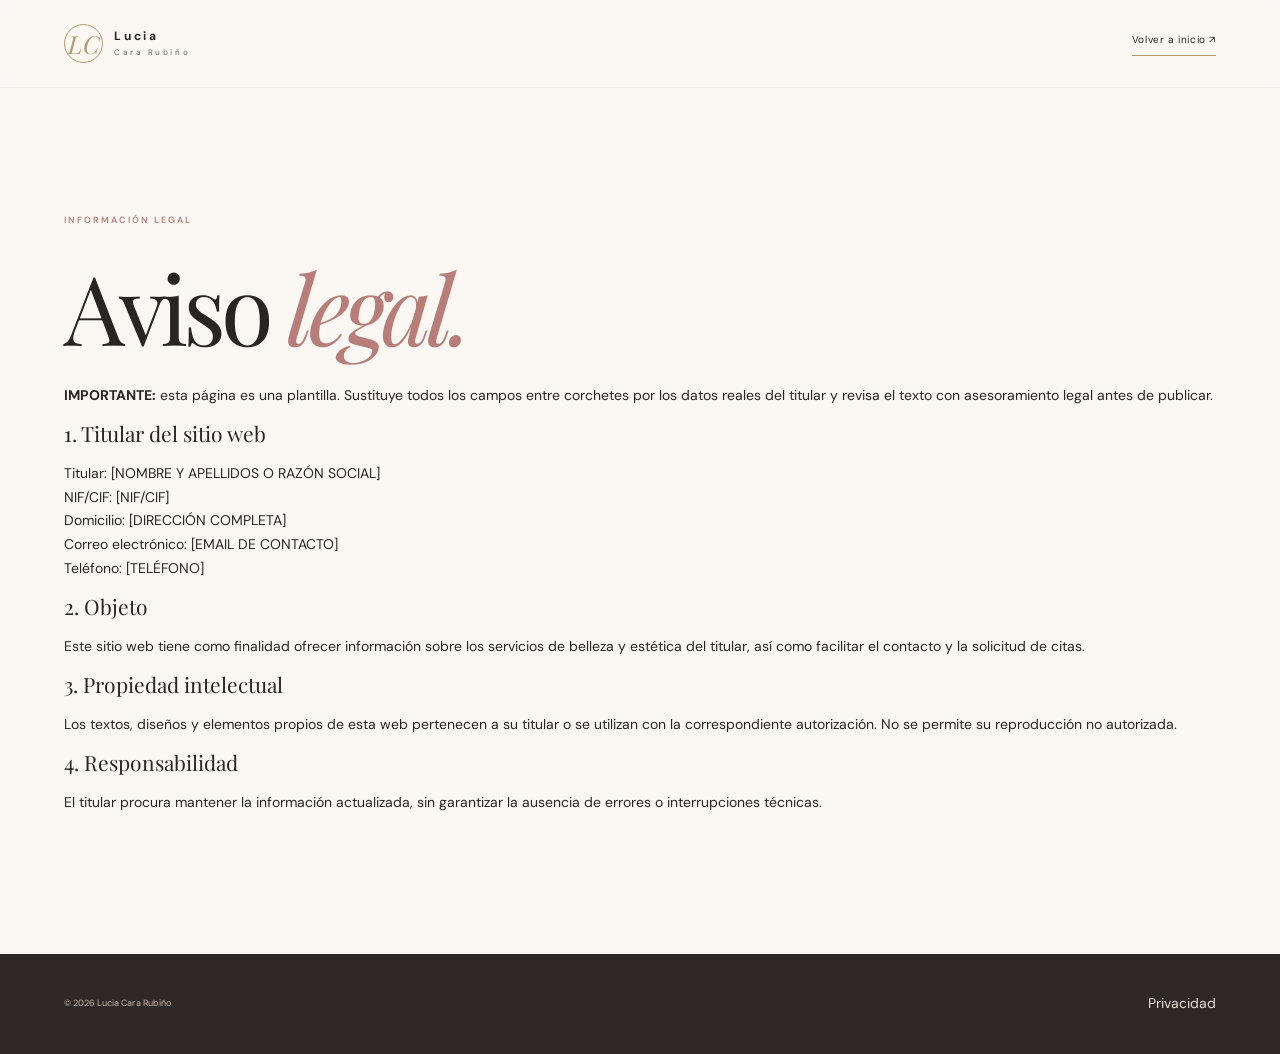
==== aviso-legal.html @ bf3c8321 "Add files via upload" ====
<!doctype html>
<html lang="es"><head><meta charset="utf-8"><meta name="viewport" content="width=device-width,initial-scale=1"><meta name="robots" content="noindex,follow"><title>Aviso legal | Lucia Cara Rubiño</title><link rel="stylesheet" href="css/styles.css"></head>
<body><header class="site-header"><a class="brand" href="index.html"><span class="brand-mark">LC</span><span class="brand-name">Lucia <small>Cara Rubiño</small></span></a><a class="text-link" href="index.html">Volver a inicio ↗</a></header>
<main class="section-shell section-space legal-page"><div class="section-kicker">INFORMACIÓN LEGAL</div><h1>Aviso <em>legal.</em></h1>
<p><strong>IMPORTANTE:</strong> esta página es una plantilla. Sustituye todos los campos entre corchetes por los datos reales del titular y revisa el texto con asesoramiento legal antes de publicar.</p>
<h2>1. Titular del sitio web</h2><p>Titular: [NOMBRE Y APELLIDOS O RAZÓN SOCIAL]<br>NIF/CIF: [NIF/CIF]<br>Domicilio: [DIRECCIÓN COMPLETA]<br>Correo electrónico: [EMAIL DE CONTACTO]<br>Teléfono: [TELÉFONO]</p>
<h2>2. Objeto</h2><p>Este sitio web tiene como finalidad ofrecer información sobre los servicios de belleza y estética del titular, así como facilitar el contacto y la solicitud de citas.</p>
<h2>3. Propiedad intelectual</h2><p>Los textos, diseños y elementos propios de esta web pertenecen a su titular o se utilizan con la correspondiente autorización. No se permite su reproducción no autorizada.</p>
<h2>4. Responsabilidad</h2><p>El titular procura mantener la información actualizada, sin garantizar la ausencia de errores o interrupciones técnicas.</p></main><footer class="site-footer"><p>© <span id="year"></span> Lucia Cara Rubiño</p><a href="privacidad.html">Privacidad</a></footer><script>document.querySelector("#year").textContent=new Date().getFullYear()</script></body></html>
---- css/styles.css ----
@import url('https://fonts.googleapis.com/css2?family=DM+Sans:wght@400;500;600;700&family=Playfair+Display:ital,wght@0,400;0,500;0,600;1,400;1,500&display=swap');

:root{--cream:#f5eee7;--paper:#fbf8f4;--ink:#292522;--muted:#81766e;--rose:#d7aaa3;--rose-deep:#b87d78;--gold:#b69a70;--line:rgba(54,43,37,.16);--serif:'Playfair Display',Georgia,serif;--sans:'DM Sans',Arial,sans-serif;--max:1240px}
*{box-sizing:border-box}
html{scroll-behavior:smooth;scroll-padding-top:90px}
body{margin:0;background:var(--paper);color:var(--ink);font-family:var(--sans);font-size:14px;line-height:1.7;overflow-x:hidden}
body.dialog-open{overflow:hidden}
a{color:inherit;text-decoration:none}
button{font:inherit}
img{display:block;max-width:100%}
.skip-link{position:absolute;left:12px;top:-60px;background:var(--ink);color:#fff;padding:10px 15px;z-index:1000}
.skip-link:focus{top:12px}
.site-header{height:88px;padding:0 max(5vw,24px);display:flex;align-items:center;justify-content:space-between;background:rgba(251,248,244,.88);backdrop-filter:blur(16px);position:sticky;top:0;z-index:50;border-bottom:1px solid rgba(54,43,37,.07)}
.brand{display:flex;align-items:center;gap:11px}
.brand-mark{width:39px;height:39px;border:1px solid var(--gold);border-radius:50%;display:grid;place-items:center;font:italic 25px var(--serif);color:var(--gold)}
.brand-name{font-size:12px;letter-spacing:.23em;font-weight:700;line-height:1.2}
.brand-name small{display:block;font-size:8px;letter-spacing:.32em;font-weight:500;margin-top:5px;color:var(--muted)}
.main-nav{display:flex;align-items:center;gap:35px;font-size:11px;letter-spacing:.08em}
.main-nav>a:not(.nav-cta){transition:color .2s}
.main-nav>a:hover,.text-link:hover{color:var(--rose-deep)}
.nav-cta{border:1px solid var(--ink);padding:12px 18px;transition:.25s}
.nav-cta:hover{background:var(--ink);color:white}
.nav-cta span,.button span{margin-left:14px}
.menu-toggle{display:none}
.section-shell{width:min(var(--max),90%);margin-inline:auto}
.hero{min-height:690px;display:grid;grid-template-columns:1fr 1fr;align-items:center;position:relative;padding-top:55px;padding-bottom:100px}
.hero-copy{padding:25px 0 25px 7% ;position:relative;z-index:2}
.eyebrow,.section-kicker{font-size:9px;letter-spacing:.22em;font-weight:600;color:var(--rose-deep)}
.eyebrow{display:flex;align-items:center;gap:12px}
.eyebrow-line{width:32px;height:1px;background:var(--rose-deep)}
h1,h2,h3,p{margin-top:0}
h1,h2,h3{font-family:var(--serif);font-weight:400;line-height:1.08}
h1{font-size:clamp(62px,7.5vw,106px);letter-spacing:-.055em;margin:27px 0 25px}
h1 em,h2 em,blockquote em{font-weight:400;color:var(--rose-deep)}
.hero-lead{max-width:390px;color:var(--muted);font-size:13px;line-height:2}
.hero-actions{display:flex;align-items:center;gap:28px;margin-top:34px}
.button{display:inline-flex;align-items:center;justify-content:center;padding:15px 20px;font-size:10px;letter-spacing:.06em;transition:transform .25s,background .25s}
.button:hover{transform:translateY(-3px)}
.button-dark{background:var(--ink);color:#fff}
.button-dark:hover{background:#51433c}
.text-link{font-size:10px;letter-spacing:.06em;border-bottom:1px solid var(--gold);padding-bottom:7px;transition:color .2s}
.text-link span{margin-left:9px}
.hero-note{display:flex;align-items:center;gap:13px;margin-top:66px;color:var(--muted);font-size:10px;line-height:1.7}
.hero-note b{color:var(--ink);font-weight:500}
.note-star{font-size:25px;color:var(--gold)}
.hero-art{height:550px;position:relative;display:grid;place-items:center;perspective:1000px;transform-style:preserve-3d}
.hero-image-wrap{width:min(70%,390px);height:470px;overflow:hidden;border-radius:48% 48% 4px 4px;position:relative;z-index:2;box-shadow:22px 25px 60px rgba(83,61,49,.13);transform:rotateY(-8deg) rotateX(2deg);transition:transform .6s}
.hero-art:hover .hero-image-wrap{transform:rotateY(0) rotateX(0) translateY(-5px)}
.hero-image{width:100%;height:100%;object-fit:cover;filter:saturate(.72)}
.hero-orbit{position:absolute;border:1px solid rgba(182,154,112,.6);border-radius:50%;transform:rotate(-27deg)}
.orbit-one{width:500px;height:210px;z-index:1}
.orbit-two{width:420px;height:570px;border-color:rgba(215,170,163,.5);transform:rotate(25deg)}
.floating-card{position:absolute;z-index:3;background:rgba(251,248,244,.87);backdrop-filter:blur(12px);box-shadow:0 12px 35px #604a3b18;display:flex;align-items:center;gap:10px;font-size:8px;letter-spacing:.12em;line-height:1.6;padding:14px 17px;animation:float 5s ease-in-out infinite}
.floating-card b{font-size:9px;font-weight:600}
.card-top{top:90px;right:2%}.card-bottom{bottom:80px;left:1%;animation-delay:-2.5s}
.floating-icon{font-size:24px;color:var(--gold)}.mini-flower{font-size:25px;color:var(--rose-deep)}
.hero-number{position:absolute;right:0;bottom:30px;font:italic 12px var(--serif);color:var(--muted)}
.hero-number i{color:var(--gold);padding:0 5px}
.hero-bottom-label{position:absolute;bottom:26px;left:7%;font-size:8px;letter-spacing:.2em;color:var(--muted)}
.hero-bottom-label span{padding-left:12px;color:var(--rose-deep)}
@keyframes float{0%,100%{transform:translateY(0) rotate(-2deg)}50%{transform:translateY(-12px) rotate(1deg)}}
.intro-band{background:#e9d9d1;display:flex;align-items:center;justify-content:center;gap:40px;overflow:hidden;padding:19px 15px;white-space:nowrap;color:#65534b}
.intro-band p{margin:0;font:italic 15px var(--serif);letter-spacing:.13em}.intro-band em{color:#a46f68}.intro-band span{font-size:20px;color:var(--gold)}
.section-space{padding-top:125px;padding-bottom:125px}
.about-grid{display:grid;grid-template-columns:1fr 1fr;gap:12%;align-items:center;margin-top:48px}
.about-photo-frame{position:relative;width:85%;margin-left:8%;padding:0 22px 22px 0;border-right:1px solid var(--gold);border-bottom:1px solid var(--gold)}
.about-photo-frame img{height:500px;width:100%;object-fit:cover;filter:saturate(.7)}
.photo-caption{position:absolute;bottom:0;left:-24px;writing-mode:vertical-rl;transform:rotate(180deg);font-size:8px;letter-spacing:.22em;color:var(--muted)}
.about-copy h2,.section-heading h2,.contact h2{font-size:clamp(43px,5vw,67px);letter-spacing:-.04em;margin:22px 0}
.body-copy{font-size:12px;line-height:2.1;color:var(--muted);max-width:470px}
.about-copy .text-link{display:inline-block;margin-top:18px}
.signature{font:italic 19px var(--serif);margin-top:42px;color:var(--muted)}
.signature em{color:var(--rose-deep)}
.services{background:#f0e7df}
.section-heading{display:flex;justify-content:space-between;align-items:end;gap:40px;margin-bottom:48px}
.section-heading>p{max-width:290px;color:var(--muted);font-size:12px;line-height:2;margin-bottom:9px}
.section-heading h2{margin-bottom:0}
.service-grid{display:grid;grid-template-columns:repeat(4,1fr);gap:13px}
.service-card{height:340px;position:relative;overflow:hidden;padding:24px;display:flex;flex-direction:column;justify-content:space-between;color:white;background-size:cover;background-position:center;isolation:isolate;transition:transform .35s}
.service-card:before{content:"";position:absolute;inset:0;background:linear-gradient(180deg,rgba(27,20,17,.05),rgba(27,20,17,.68));z-index:-1;transition:background .3s}
.service-card:after{content:"";position:absolute;inset:0;background:rgba(35,26,22,.1);z-index:-2;transition:transform .6s}
.service-card:hover{transform:translateY(-7px)}
.service-card:hover:after{transform:scale(1.08)}
.service-nails{background-image:url('https://images.unsplash.com/photo-1604654894610-df63bc536371?w=800&q=80')}
.service-hair{background-image:url('https://images.unsplash.com/photo-1560869713-7d0a29430803?w=800&q=80')}
.service-makeup{background-image:url('https://images.unsplash.com/photo-1487412720507-e7ab37603c6f?w=800&q=80')}
.service-treatments{background-image:url('https://images.unsplash.com/photo-1570172619644-dfd03ed5d881?w=800&q=80')}
.service-index{font-size:9px;letter-spacing:.15em}.service-arrow{position:absolute;right:23px;top:20px;font-size:20px}
.service-card h3{font-size:35px;margin:0 0 5px}.service-card p{font-size:9px;letter-spacing:.1em;margin:0;color:#f2e7e1}
.portfolio{background:var(--paper)}
.portfolio-toolbar{display:flex;align-items:center;justify-content:space-between;border-bottom:1px solid var(--line);padding-bottom:17px;margin-bottom:25px;gap:20px}
.filter-list{display:flex;gap:8px;flex-wrap:wrap}
.filter-button{border:1px solid transparent;background:transparent;color:var(--muted);font-size:10px;padding:9px 13px;cursor:pointer;transition:.2s}
.filter-button:hover,.filter-button.is-active{border-color:var(--ink);color:var(--ink)}
.filter-button span{font-size:8px;margin-left:5px;color:var(--rose-deep)}
.portfolio-hint{font-size:8px;letter-spacing:.16em;color:var(--muted);white-space:nowrap}.portfolio-hint span{font-size:14px;margin-left:8px}
.portfolio-track{display:grid;grid-auto-flow:column;grid-auto-columns:minmax(260px,30%);grid-auto-columns:30%;gap:18px;overflow-x:auto;overscroll-behavior-inline:contain;scroll-snap-type:x mandatory;padding:5px 2px 22px;scrollbar-width:thin;scrollbar-color:var(--rose) transparent}
.project-card{scroll-snap-align:start;min-width:0;cursor:pointer;animation:appear .45s both}
@keyframes appear{from{opacity:0;transform:translateY(12px)}to{opacity:1;transform:translateY(0)}}
.project-image-wrap{height:340px;position:relative;overflow:hidden;background:#e8ddd5}
.project-image-wrap img{width:100%;height:100%;object-fit:cover;transition:transform .7s cubic-bezier(.2,.7,.2,1);filter:saturate(.82)}
.project-card:hover img{transform:scale(1.06)}
.project-overlay{position:absolute;inset:0;background:linear-gradient(180deg,transparent 55%,rgba(30,22,18,.38));opacity:0;transition:opacity .3s;display:flex;align-items:end;justify-content:space-between;padding:18px;color:white;font-size:10px}
.project-card:hover .project-overlay,.project-card:focus-within .project-overlay{opacity:1}
.project-open{border:1px solid #fff;border-radius:50%;width:35px;height:35px;display:grid;place-items:center;font-size:17px}
.project-meta{display:flex;justify-content:space-between;gap:10px;padding:15px 2px 0}
.project-meta h3{font-size:22px;margin:0 0 4px}
.project-meta p{font-size:9px;color:var(--muted);margin:0;letter-spacing:.06em}
.project-number{font:italic 12px var(--serif);color:var(--gold)}
.portfolio-footer{display:flex;justify-content:space-between;color:var(--muted);font-size:9px;letter-spacing:.08em;padding-top:12px}
.quote-section{height:440px;background:#e8d8d0;display:grid;place-items:center;text-align:center;position:relative;overflow:hidden}
.quote-orb{position:absolute;width:420px;height:420px;border:1px solid rgba(182,154,112,.6);border-radius:50%;box-shadow:0 0 0 35px rgba(255,255,255,.08),0 0 0 70px rgba(255,255,255,.06)}
.quote-content{position:relative}.quote-content>span{font-size:25px;color:var(--gold)}
blockquote{font:clamp(37px,5vw,61px)/1.18 var(--serif);margin:20px 0 26px;letter-spacing:-.03em}
.quote-content p{font-size:8px;letter-spacing:.2em;color:#806d63}
.contact{background:#f7f1eb}
.contact-grid{display:grid;grid-template-columns:1fr 1fr;gap:12%;align-items:center}
.contact h2{margin:25px 0}.contact .body-copy{margin-bottom:30px}
.contact-panel{border-top:1px solid var(--line);position:relative;padding-right:95px}
.contact-detail{padding:19px 0;border-bottom:1px solid var(--line)}
.contact-detail>span{display:block;font-size:8px;letter-spacing:.17em;color:var(--rose-deep);margin-bottom:5px}
.contact-detail>a,.contact-detail p{font:17px var(--serif);margin:0}
.contact-detail>a:hover{color:var(--rose-deep)}
.contact-stamp{position:absolute;right:0;bottom:17px;width:78px;height:78px;border:1px solid var(--gold);border-radius:50%;display:grid;place-content:center;text-align:center;color:var(--gold);font:italic 25px var(--serif);line-height:1}
.contact-stamp small{font:6px var(--sans);letter-spacing:.15em;margin-top:5px}
.site-footer{min-height:100px;background:#2e2926;color:#e9ddd4;padding:25px 5%;display:flex;align-items:center;justify-content:space-between;gap:20px}
.footer-brand .brand-mark{color:#d5b78d;border-color:#d5b78d}.footer-brand .brand-name small{color:#c5b7ad}
.site-footer p,.site-footer>div{font-size:9px;color:#c5b7ad;margin:0}
.site-footer>div{display:flex;gap:20px}.site-footer a:hover{color:white}
.project-dialog{border:0;padding:0;width:min(850px,92vw);max-width:none;max-height:88vh;background:var(--paper);color:var(--ink);box-shadow:0 25px 100px #21160f55;overflow:auto}
.project-dialog::backdrop{background:rgba(28,22,19,.72);backdrop-filter:blur(5px)}
.dialog-close{position:sticky;top:12px;float:right;z-index:2;margin:12px 12px -48px 0;border:0;border-radius:50%;width:36px;height:36px;background:rgba(251,248,244,.9);font-size:25px;cursor:pointer}
.dialog-image-wrap{height:420px;background:#e9ded6}.dialog-image-wrap img{width:100%;height:100%;object-fit:cover}
.dialog-copy{padding:35px 8% 45px}.dialog-category{font-size:9px;letter-spacing:.2em;color:var(--rose-deep)}.dialog-copy h2{font-size:42px;margin:10px 0}.dialog-copy p{color:var(--muted);font-size:12px;line-height:2;max-width:560px}
.toast{position:fixed;bottom:22px;left:50%;transform:translate(-50%,20px);background:var(--ink);color:white;padding:11px 18px;font-size:11px;opacity:0;pointer-events:none;transition:.25s;z-index:100}.toast.show{opacity:1;transform:translate(-50%,0)}
@media(max-width:900px){.main-nav{gap:18px}.hero{min-height:620px}.hero-copy{padding-left:0}.hero-art{height:490px}.hero-image-wrap{height:410px}.about-grid{gap:7%}.service-grid{grid-template-columns:repeat(2,1fr)}.service-card{height:320px}.portfolio-track{grid-auto-columns:45%}.project-image-wrap{height:300px}}
@media(max-width:650px){
 .site-header{height:72px;padding-inline:5%}.menu-toggle{display:flex;flex-direction:column;gap:6px;border:0;background:transparent;padding:10px;z-index:3}.menu-toggle span{width:24px;height:1px;background:var(--ink);transition:.2s}
 .main-nav{position:absolute;top:71px;left:0;right:0;background:var(--paper);padding:25px 7% 30px;display:flex;flex-direction:column;align-items:stretch;gap:19px;border-bottom:1px solid var(--line);opacity:0;visibility:hidden;transform:translateY(-8px);transition:.25s}
 .main-nav.is-open{opacity:1;visibility:visible;transform:translateY(0)}.nav-cta{text-align:center}.hero{display:flex;flex-direction:column;align-items:stretch;padding-top:55px;padding-bottom:70px;min-height:0}
 .hero-copy{padding:0}.hero h1{font-size:clamp(62px,17vw,90px);margin:22px 0}.hero-lead{max-width:330px}.hero-note{margin-top:35px}
 .hero-art{height:430px;margin-top:25px}.hero-image-wrap{width:68%;height:365px}.orbit-one{width:100%;height:170px}.orbit-two{height:420px;width:75%}.card-top{top:38px;right:0}.card-bottom{bottom:30px;left:0}.hero-number{bottom:0;right:4%}.hero-bottom-label{bottom:18px;left:5%}
 .intro-band{gap:22px;padding:15px}.intro-band p{font-size:11px}
 .section-space{padding-top:85px;padding-bottom:85px}.about-grid,.contact-grid{grid-template-columns:1fr;gap:45px}.about-photo-frame{width:83%;margin:0 auto}.about-photo-frame img{height:390px}.about-copy h2,.section-heading h2,.contact h2{font-size:49px}
 .section-heading{display:block;margin-bottom:32px}.section-heading>p{margin-top:20px}.service-grid{gap:10px}.service-card{height:260px;padding:17px}.service-card h3{font-size:28px}.service-card p{font-size:8px}
 .portfolio-toolbar{align-items:flex-start;flex-direction:column}.filter-list{gap:4px}.filter-button{padding:8px 10px}.portfolio-hint{align-self:flex-end}.portfolio-track{grid-auto-columns:78%;gap:13px}.project-image-wrap{height:330px}.project-meta h3{font-size:20px}
 .quote-section{height:360px}.quote-orb{width:300px;height:300px}.quote-content p{font-size:7px;letter-spacing:.12em}
 .contact-panel{padding-right:0;padding-bottom:100px}.contact-stamp{bottom:0}.site-footer{flex-direction:column;align-items:flex-start;padding:28px 5%;gap:15px}.site-footer>div{gap:16px}
 .dialog-image-wrap{height:300px}.dialog-copy{padding:25px 7% 35px}.dialog-copy h2{font-size:34px}
}
@media(prefers-reduced-motion:reduce){*,*::before,*::after{scroll-behavior:auto!important;animation-duration:.01ms!important;animation-iteration-count:1!important;transition-duration:.01ms!important}}
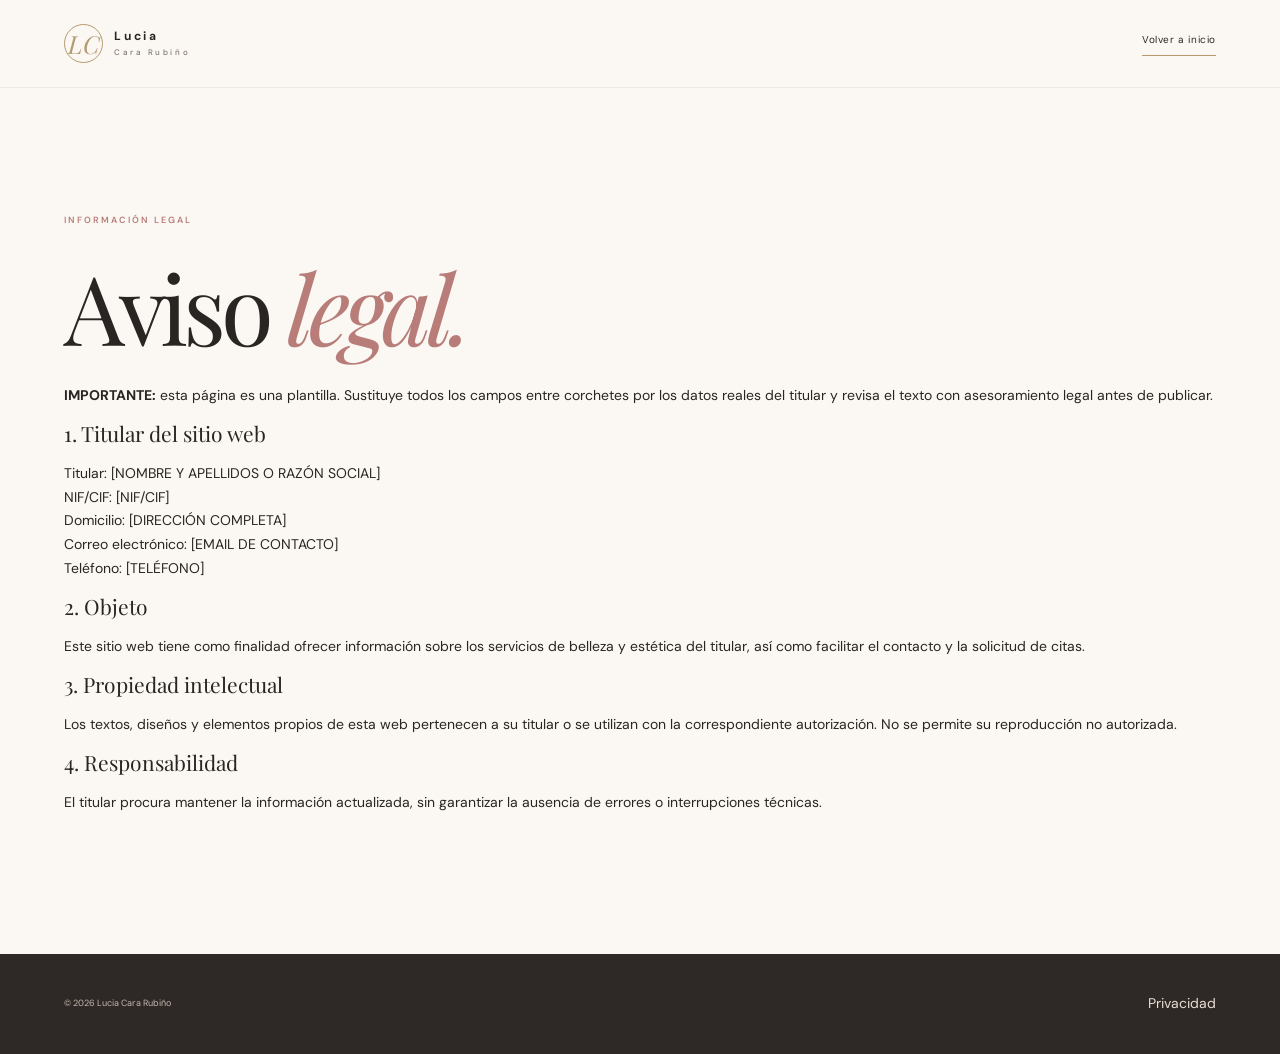
==== commit ecb091e0: "Actualizacion de emogis" ====
--- a/aviso-legal.html
+++ b/aviso-legal.html
@@ -1,6 +1,6 @@
 <!doctype html>
 <html lang="es"><head><meta charset="utf-8"><meta name="viewport" content="width=device-width,initial-scale=1"><meta name="robots" content="noindex,follow"><title>Aviso legal | Lucia Cara Rubiño</title><link rel="stylesheet" href="css/styles.css"></head>
-<body><header class="site-header"><a class="brand" href="index.html"><span class="brand-mark">LC</span><span class="brand-name">Lucia <small>Cara Rubiño</small></span></a><a class="text-link" href="index.html">Volver a inicio ↗</a></header>
+<body><header class="site-header"><a class="brand" href="index.html"><span class="brand-mark">LC</span><span class="brand-name">Lucia <small>Cara Rubiño</small></span></a><a class="text-link" href="index.html">Volver a inicio</a></header>
 <main class="section-shell section-space legal-page"><div class="section-kicker">INFORMACIÓN LEGAL</div><h1>Aviso <em>legal.</em></h1>
 <p><strong>IMPORTANTE:</strong> esta página es una plantilla. Sustituye todos los campos entre corchetes por los datos reales del titular y revisa el texto con asesoramiento legal antes de publicar.</p>
 <h2>1. Titular del sitio web</h2><p>Titular: [NOMBRE Y APELLIDOS O RAZÓN SOCIAL]<br>NIF/CIF: [NIF/CIF]<br>Domicilio: [DIRECCIÓN COMPLETA]<br>Correo electrónico: [EMAIL DE CONTACTO]<br>Teléfono: [TELÉFONO]</p>
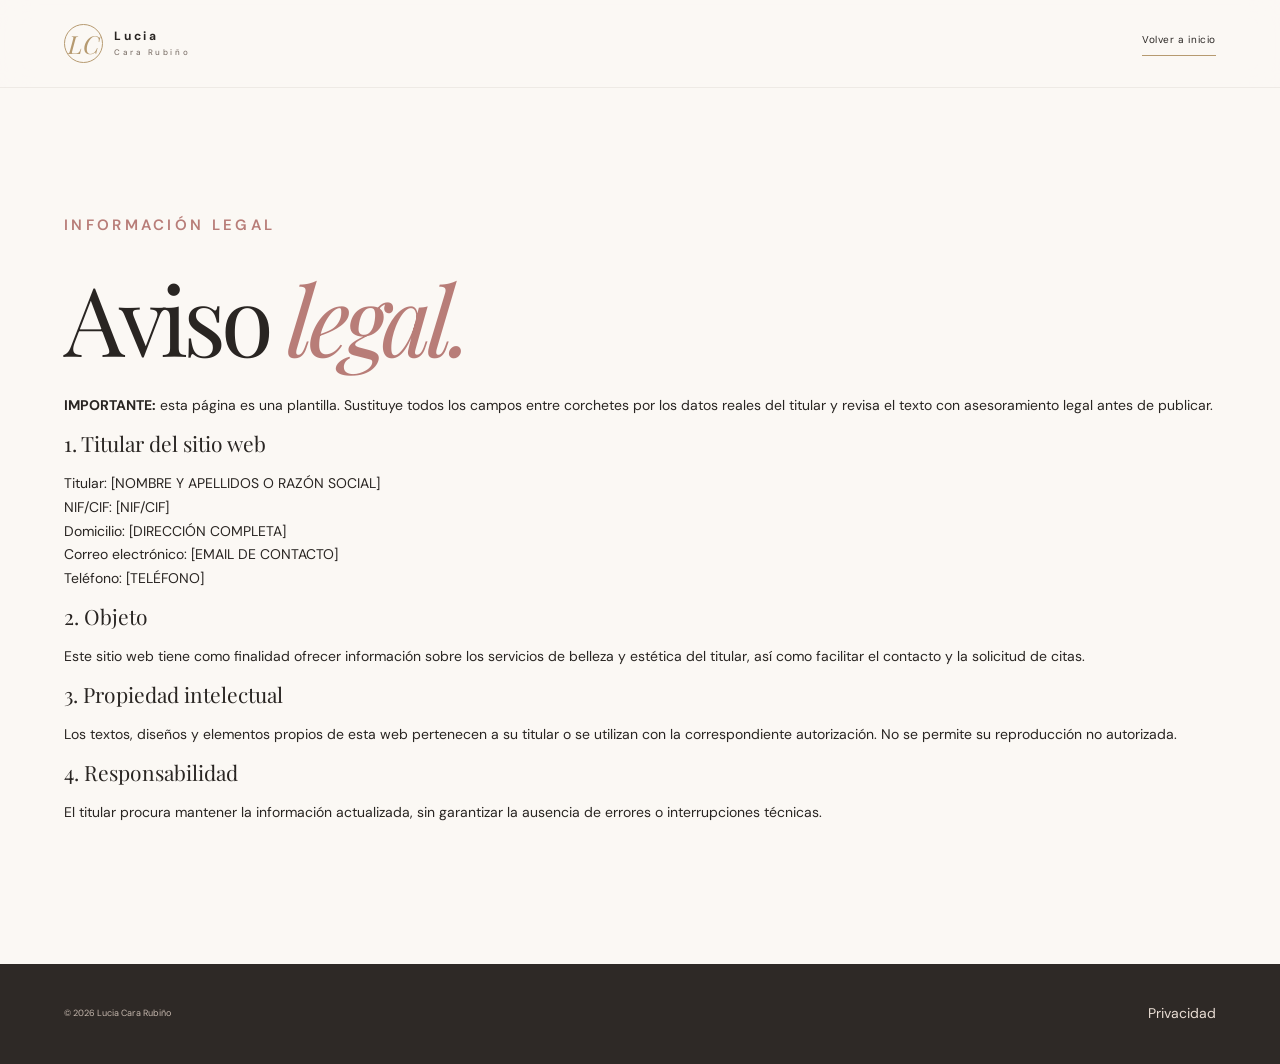
==== commit f4b458c1: "Nuevas imagenes" ====
--- a/aviso-legal.html
+++ b/aviso-legal.html
@@ -1,9 +1,40 @@
 <!doctype html>
-<html lang="es"><head><meta charset="utf-8"><meta name="viewport" content="width=device-width,initial-scale=1"><meta name="robots" content="noindex,follow"><title>Aviso legal | Lucia Cara Rubiño</title><link rel="stylesheet" href="css/styles.css"></head>
-<body><header class="site-header"><a class="brand" href="index.html"><span class="brand-mark">LC</span><span class="brand-name">Lucia <small>Cara Rubiño</small></span></a><a class="text-link" href="index.html">Volver a inicio</a></header>
-<main class="section-shell section-space legal-page"><div class="section-kicker">INFORMACIÓN LEGAL</div><h1>Aviso <em>legal.</em></h1>
-<p><strong>IMPORTANTE:</strong> esta página es una plantilla. Sustituye todos los campos entre corchetes por los datos reales del titular y revisa el texto con asesoramiento legal antes de publicar.</p>
-<h2>1. Titular del sitio web</h2><p>Titular: [NOMBRE Y APELLIDOS O RAZÓN SOCIAL]<br>NIF/CIF: [NIF/CIF]<br>Domicilio: [DIRECCIÓN COMPLETA]<br>Correo electrónico: [EMAIL DE CONTACTO]<br>Teléfono: [TELÉFONO]</p>
-<h2>2. Objeto</h2><p>Este sitio web tiene como finalidad ofrecer información sobre los servicios de belleza y estética del titular, así como facilitar el contacto y la solicitud de citas.</p>
-<h2>3. Propiedad intelectual</h2><p>Los textos, diseños y elementos propios de esta web pertenecen a su titular o se utilizan con la correspondiente autorización. No se permite su reproducción no autorizada.</p>
-<h2>4. Responsabilidad</h2><p>El titular procura mantener la información actualizada, sin garantizar la ausencia de errores o interrupciones técnicas.</p></main><footer class="site-footer"><p>© <span id="year"></span> Lucia Cara Rubiño</p><a href="privacidad.html">Privacidad</a></footer><script>document.querySelector("#year").textContent=new Date().getFullYear()</script></body></html>
+<html lang="es">
+
+<head>
+    <meta charset="utf-8">
+    <meta name="viewport" content="width=device-width,initial-scale=1">
+    <meta name="robots" content="noindex,follow">
+    <title>Aviso legal | Lucia Cara Rubiño</title>
+    <link rel="stylesheet" href="css/styles.css">
+</head>
+
+<body>
+    <header class="site-header"><a class="brand" href="index.html"><span class="brand-mark">LC</span><span
+                class="brand-name">Lucia <small>Cara Rubiño</small></span></a><a class="text-link"
+            href="index.html">Volver a inicio</a></header>
+    <main class="section-shell section-space legal-page">
+        <div class="section-kicker">INFORMACIÓN LEGAL</div>
+        <h1>Aviso <em>legal.</em></h1>
+        <p><strong>IMPORTANTE:</strong> esta página es una plantilla. Sustituye todos los campos entre corchetes por los
+            datos reales del titular y revisa el texto con asesoramiento legal antes de publicar.</p>
+        <h2>1. Titular del sitio web</h2>
+        <p>Titular: [NOMBRE Y APELLIDOS O RAZÓN SOCIAL]<br>NIF/CIF: [NIF/CIF]<br>Domicilio: [DIRECCIÓN
+            COMPLETA]<br>Correo electrónico: [EMAIL DE CONTACTO]<br>Teléfono: [TELÉFONO]</p>
+        <h2>2. Objeto</h2>
+        <p>Este sitio web tiene como finalidad ofrecer información sobre los servicios de belleza y estética del
+            titular, así como facilitar el contacto y la solicitud de citas.</p>
+        <h2>3. Propiedad intelectual</h2>
+        <p>Los textos, diseños y elementos propios de esta web pertenecen a su titular o se utilizan con la
+            correspondiente autorización. No se permite su reproducción no autorizada.</p>
+        <h2>4. Responsabilidad</h2>
+        <p>El titular procura mantener la información actualizada, sin garantizar la ausencia de errores o
+            interrupciones técnicas.</p>
+    </main>
+    <footer class="site-footer">
+        <p>© <span id="year"></span> Lucia Cara Rubiño</p><a href="privacidad.html">Privacidad</a>
+    </footer>
+    <script>document.querySelector("#year").textContent = new Date().getFullYear()</script>
+</body>
+
+</html>
--- a/css/styles.css
+++ b/css/styles.css
@@ -1,151 +1,1337 @@
 @import url('https://fonts.googleapis.com/css2?family=DM+Sans:wght@400;500;600;700&family=Playfair+Display:ital,wght@0,400;0,500;0,600;1,400;1,500&display=swap');
 
-:root{--cream:#f5eee7;--paper:#fbf8f4;--ink:#292522;--muted:#81766e;--rose:#d7aaa3;--rose-deep:#b87d78;--gold:#b69a70;--line:rgba(54,43,37,.16);--serif:'Playfair Display',Georgia,serif;--sans:'DM Sans',Arial,sans-serif;--max:1240px}
-*{box-sizing:border-box}
-html{scroll-behavior:smooth;scroll-padding-top:90px}
-body{margin:0;background:var(--paper);color:var(--ink);font-family:var(--sans);font-size:14px;line-height:1.7;overflow-x:hidden}
-body.dialog-open{overflow:hidden}
-a{color:inherit;text-decoration:none}
-button{font:inherit}
-img{display:block;max-width:100%}
-.skip-link{position:absolute;left:12px;top:-60px;background:var(--ink);color:#fff;padding:10px 15px;z-index:1000}
-.skip-link:focus{top:12px}
-.site-header{height:88px;padding:0 max(5vw,24px);display:flex;align-items:center;justify-content:space-between;background:rgba(251,248,244,.88);backdrop-filter:blur(16px);position:sticky;top:0;z-index:50;border-bottom:1px solid rgba(54,43,37,.07)}
-.brand{display:flex;align-items:center;gap:11px}
-.brand-mark{width:39px;height:39px;border:1px solid var(--gold);border-radius:50%;display:grid;place-items:center;font:italic 25px var(--serif);color:var(--gold)}
-.brand-name{font-size:12px;letter-spacing:.23em;font-weight:700;line-height:1.2}
-.brand-name small{display:block;font-size:8px;letter-spacing:.32em;font-weight:500;margin-top:5px;color:var(--muted)}
-.main-nav{display:flex;align-items:center;gap:35px;font-size:11px;letter-spacing:.08em}
-.main-nav>a:not(.nav-cta){transition:color .2s}
-.main-nav>a:hover,.text-link:hover{color:var(--rose-deep)}
-.nav-cta{border:1px solid var(--ink);padding:12px 18px;transition:.25s}
-.nav-cta:hover{background:var(--ink);color:white}
-.nav-cta span,.button span{margin-left:14px}
-.menu-toggle{display:none}
-.section-shell{width:min(var(--max),90%);margin-inline:auto}
-.hero{min-height:690px;display:grid;grid-template-columns:1fr 1fr;align-items:center;position:relative;padding-top:55px;padding-bottom:100px}
-.hero-copy{padding:25px 0 25px 7% ;position:relative;z-index:2}
-.eyebrow,.section-kicker{font-size:9px;letter-spacing:.22em;font-weight:600;color:var(--rose-deep)}
-.eyebrow{display:flex;align-items:center;gap:12px}
-.eyebrow-line{width:32px;height:1px;background:var(--rose-deep)}
-h1,h2,h3,p{margin-top:0}
-h1,h2,h3{font-family:var(--serif);font-weight:400;line-height:1.08}
-h1{font-size:clamp(62px,7.5vw,106px);letter-spacing:-.055em;margin:27px 0 25px}
-h1 em,h2 em,blockquote em{font-weight:400;color:var(--rose-deep)}
-.hero-lead{max-width:390px;color:var(--muted);font-size:13px;line-height:2}
-.hero-actions{display:flex;align-items:center;gap:28px;margin-top:34px}
-.button{display:inline-flex;align-items:center;justify-content:center;padding:15px 20px;font-size:10px;letter-spacing:.06em;transition:transform .25s,background .25s}
-.button:hover{transform:translateY(-3px)}
-.button-dark{background:var(--ink);color:#fff}
-.button-dark:hover{background:#51433c}
-.text-link{font-size:10px;letter-spacing:.06em;border-bottom:1px solid var(--gold);padding-bottom:7px;transition:color .2s}
-.text-link span{margin-left:9px}
-.hero-note{display:flex;align-items:center;gap:13px;margin-top:66px;color:var(--muted);font-size:10px;line-height:1.7}
-.hero-note b{color:var(--ink);font-weight:500}
-.note-star{font-size:25px;color:var(--gold)}
-.hero-art{height:550px;position:relative;display:grid;place-items:center;perspective:1000px;transform-style:preserve-3d}
-.hero-image-wrap{width:min(70%,390px);height:470px;overflow:hidden;border-radius:48% 48% 4px 4px;position:relative;z-index:2;box-shadow:22px 25px 60px rgba(83,61,49,.13);transform:rotateY(-8deg) rotateX(2deg);transition:transform .6s}
-.hero-art:hover .hero-image-wrap{transform:rotateY(0) rotateX(0) translateY(-5px)}
-.hero-image{width:100%;height:100%;object-fit:cover;filter:saturate(.72)}
-.hero-orbit{position:absolute;border:1px solid rgba(182,154,112,.6);border-radius:50%;transform:rotate(-27deg)}
-.orbit-one{width:500px;height:210px;z-index:1}
-.orbit-two{width:420px;height:570px;border-color:rgba(215,170,163,.5);transform:rotate(25deg)}
-.floating-card{position:absolute;z-index:3;background:rgba(251,248,244,.87);backdrop-filter:blur(12px);box-shadow:0 12px 35px #604a3b18;display:flex;align-items:center;gap:10px;font-size:8px;letter-spacing:.12em;line-height:1.6;padding:14px 17px;animation:float 5s ease-in-out infinite}
-.floating-card b{font-size:9px;font-weight:600}
-.card-top{top:90px;right:2%}.card-bottom{bottom:80px;left:1%;animation-delay:-2.5s}
-.floating-icon{font-size:24px;color:var(--gold)}.mini-flower{font-size:25px;color:var(--rose-deep)}
-.hero-number{position:absolute;right:0;bottom:30px;font:italic 12px var(--serif);color:var(--muted)}
-.hero-number i{color:var(--gold);padding:0 5px}
-.hero-bottom-label{position:absolute;bottom:26px;left:7%;font-size:8px;letter-spacing:.2em;color:var(--muted)}
-.hero-bottom-label span{padding-left:12px;color:var(--rose-deep)}
-@keyframes float{0%,100%{transform:translateY(0) rotate(-2deg)}50%{transform:translateY(-12px) rotate(1deg)}}
-.intro-band{background:#e9d9d1;display:flex;align-items:center;justify-content:center;gap:40px;overflow:hidden;padding:19px 15px;white-space:nowrap;color:#65534b}
-.intro-band p{margin:0;font:italic 15px var(--serif);letter-spacing:.13em}.intro-band em{color:#a46f68}.intro-band span{font-size:20px;color:var(--gold)}
-.section-space{padding-top:125px;padding-bottom:125px}
-.about-grid{display:grid;grid-template-columns:1fr 1fr;gap:12%;align-items:center;margin-top:48px}
-.about-photo-frame{position:relative;width:85%;margin-left:8%;padding:0 22px 22px 0;border-right:1px solid var(--gold);border-bottom:1px solid var(--gold)}
-.about-photo-frame img{height:500px;width:100%;object-fit:cover;filter:saturate(.7)}
-.photo-caption{position:absolute;bottom:0;left:-24px;writing-mode:vertical-rl;transform:rotate(180deg);font-size:8px;letter-spacing:.22em;color:var(--muted)}
-.about-copy h2,.section-heading h2,.contact h2{font-size:clamp(43px,5vw,67px);letter-spacing:-.04em;margin:22px 0}
-.body-copy{font-size:12px;line-height:2.1;color:var(--muted);max-width:470px}
-.about-copy .text-link{display:inline-block;margin-top:18px}
-.signature{font:italic 19px var(--serif);margin-top:42px;color:var(--muted)}
-.signature em{color:var(--rose-deep)}
-.services{background:#f0e7df}
-.section-heading{display:flex;justify-content:space-between;align-items:end;gap:40px;margin-bottom:48px}
-.section-heading>p{max-width:290px;color:var(--muted);font-size:12px;line-height:2;margin-bottom:9px}
-.section-heading h2{margin-bottom:0}
-.service-grid{display:grid;grid-template-columns:repeat(4,1fr);gap:13px}
-.service-card{height:340px;position:relative;overflow:hidden;padding:24px;display:flex;flex-direction:column;justify-content:space-between;color:white;background-size:cover;background-position:center;isolation:isolate;transition:transform .35s}
-.service-card:before{content:"";position:absolute;inset:0;background:linear-gradient(180deg,rgba(27,20,17,.05),rgba(27,20,17,.68));z-index:-1;transition:background .3s}
-.service-card:after{content:"";position:absolute;inset:0;background:rgba(35,26,22,.1);z-index:-2;transition:transform .6s}
-.service-card:hover{transform:translateY(-7px)}
-.service-card:hover:after{transform:scale(1.08)}
-.service-nails{background-image:url('https://images.unsplash.com/photo-1604654894610-df63bc536371?w=800&q=80')}
-.service-hair{background-image:url('https://images.unsplash.com/photo-1560869713-7d0a29430803?w=800&q=80')}
-.service-makeup{background-image:url('https://images.unsplash.com/photo-1487412720507-e7ab37603c6f?w=800&q=80')}
-.service-treatments{background-image:url('https://images.unsplash.com/photo-1570172619644-dfd03ed5d881?w=800&q=80')}
-.service-index{font-size:9px;letter-spacing:.15em}.service-arrow{position:absolute;right:23px;top:20px;font-size:20px}
-.service-card h3{font-size:35px;margin:0 0 5px}.service-card p{font-size:9px;letter-spacing:.1em;margin:0;color:#f2e7e1}
-.portfolio{background:var(--paper)}
-.portfolio-toolbar{display:flex;align-items:center;justify-content:space-between;border-bottom:1px solid var(--line);padding-bottom:17px;margin-bottom:25px;gap:20px}
-.filter-list{display:flex;gap:8px;flex-wrap:wrap}
-.filter-button{border:1px solid transparent;background:transparent;color:var(--muted);font-size:10px;padding:9px 13px;cursor:pointer;transition:.2s}
-.filter-button:hover,.filter-button.is-active{border-color:var(--ink);color:var(--ink)}
-.filter-button span{font-size:8px;margin-left:5px;color:var(--rose-deep)}
-.portfolio-hint{font-size:8px;letter-spacing:.16em;color:var(--muted);white-space:nowrap}.portfolio-hint span{font-size:14px;margin-left:8px}
-.portfolio-track{display:grid;grid-auto-flow:column;grid-auto-columns:minmax(260px,30%);grid-auto-columns:30%;gap:18px;overflow-x:auto;overscroll-behavior-inline:contain;scroll-snap-type:x mandatory;padding:5px 2px 22px;scrollbar-width:thin;scrollbar-color:var(--rose) transparent}
-.project-card{scroll-snap-align:start;min-width:0;cursor:pointer;animation:appear .45s both}
-@keyframes appear{from{opacity:0;transform:translateY(12px)}to{opacity:1;transform:translateY(0)}}
-.project-image-wrap{height:340px;position:relative;overflow:hidden;background:#e8ddd5}
-.project-image-wrap img{width:100%;height:100%;object-fit:cover;transition:transform .7s cubic-bezier(.2,.7,.2,1);filter:saturate(.82)}
-.project-card:hover img{transform:scale(1.06)}
-.project-overlay{position:absolute;inset:0;background:linear-gradient(180deg,transparent 55%,rgba(30,22,18,.38));opacity:0;transition:opacity .3s;display:flex;align-items:end;justify-content:space-between;padding:18px;color:white;font-size:10px}
-.project-card:hover .project-overlay,.project-card:focus-within .project-overlay{opacity:1}
-.project-open{border:1px solid #fff;border-radius:50%;width:35px;height:35px;display:grid;place-items:center;font-size:17px}
-.project-meta{display:flex;justify-content:space-between;gap:10px;padding:15px 2px 0}
-.project-meta h3{font-size:22px;margin:0 0 4px}
-.project-meta p{font-size:9px;color:var(--muted);margin:0;letter-spacing:.06em}
-.project-number{font:italic 12px var(--serif);color:var(--gold)}
-.portfolio-footer{display:flex;justify-content:space-between;color:var(--muted);font-size:9px;letter-spacing:.08em;padding-top:12px}
-.quote-section{height:440px;background:#e8d8d0;display:grid;place-items:center;text-align:center;position:relative;overflow:hidden}
-.quote-orb{position:absolute;width:420px;height:420px;border:1px solid rgba(182,154,112,.6);border-radius:50%;box-shadow:0 0 0 35px rgba(255,255,255,.08),0 0 0 70px rgba(255,255,255,.06)}
-.quote-content{position:relative}.quote-content>span{font-size:25px;color:var(--gold)}
-blockquote{font:clamp(37px,5vw,61px)/1.18 var(--serif);margin:20px 0 26px;letter-spacing:-.03em}
-.quote-content p{font-size:8px;letter-spacing:.2em;color:#806d63}
-.contact{background:#f7f1eb}
-.contact-grid{display:grid;grid-template-columns:1fr 1fr;gap:12%;align-items:center}
-.contact h2{margin:25px 0}.contact .body-copy{margin-bottom:30px}
-.contact-panel{border-top:1px solid var(--line);position:relative;padding-right:95px}
-.contact-detail{padding:19px 0;border-bottom:1px solid var(--line)}
-.contact-detail>span{display:block;font-size:8px;letter-spacing:.17em;color:var(--rose-deep);margin-bottom:5px}
-.contact-detail>a,.contact-detail p{font:17px var(--serif);margin:0}
-.contact-detail>a:hover{color:var(--rose-deep)}
-.contact-stamp{position:absolute;right:0;bottom:17px;width:78px;height:78px;border:1px solid var(--gold);border-radius:50%;display:grid;place-content:center;text-align:center;color:var(--gold);font:italic 25px var(--serif);line-height:1}
-.contact-stamp small{font:6px var(--sans);letter-spacing:.15em;margin-top:5px}
-.site-footer{min-height:100px;background:#2e2926;color:#e9ddd4;padding:25px 5%;display:flex;align-items:center;justify-content:space-between;gap:20px}
-.footer-brand .brand-mark{color:#d5b78d;border-color:#d5b78d}.footer-brand .brand-name small{color:#c5b7ad}
-.site-footer p,.site-footer>div{font-size:9px;color:#c5b7ad;margin:0}
-.site-footer>div{display:flex;gap:20px}.site-footer a:hover{color:white}
-.project-dialog{border:0;padding:0;width:min(850px,92vw);max-width:none;max-height:88vh;background:var(--paper);color:var(--ink);box-shadow:0 25px 100px #21160f55;overflow:auto}
-.project-dialog::backdrop{background:rgba(28,22,19,.72);backdrop-filter:blur(5px)}
-.dialog-close{position:sticky;top:12px;float:right;z-index:2;margin:12px 12px -48px 0;border:0;border-radius:50%;width:36px;height:36px;background:rgba(251,248,244,.9);font-size:25px;cursor:pointer}
-.dialog-image-wrap{height:420px;background:#e9ded6}.dialog-image-wrap img{width:100%;height:100%;object-fit:cover}
-.dialog-copy{padding:35px 8% 45px}.dialog-category{font-size:9px;letter-spacing:.2em;color:var(--rose-deep)}.dialog-copy h2{font-size:42px;margin:10px 0}.dialog-copy p{color:var(--muted);font-size:12px;line-height:2;max-width:560px}
-.toast{position:fixed;bottom:22px;left:50%;transform:translate(-50%,20px);background:var(--ink);color:white;padding:11px 18px;font-size:11px;opacity:0;pointer-events:none;transition:.25s;z-index:100}.toast.show{opacity:1;transform:translate(-50%,0)}
-@media(max-width:900px){.main-nav{gap:18px}.hero{min-height:620px}.hero-copy{padding-left:0}.hero-art{height:490px}.hero-image-wrap{height:410px}.about-grid{gap:7%}.service-grid{grid-template-columns:repeat(2,1fr)}.service-card{height:320px}.portfolio-track{grid-auto-columns:45%}.project-image-wrap{height:300px}}
-@media(max-width:650px){
- .site-header{height:72px;padding-inline:5%}.menu-toggle{display:flex;flex-direction:column;gap:6px;border:0;background:transparent;padding:10px;z-index:3}.menu-toggle span{width:24px;height:1px;background:var(--ink);transition:.2s}
- .main-nav{position:absolute;top:71px;left:0;right:0;background:var(--paper);padding:25px 7% 30px;display:flex;flex-direction:column;align-items:stretch;gap:19px;border-bottom:1px solid var(--line);opacity:0;visibility:hidden;transform:translateY(-8px);transition:.25s}
- .main-nav.is-open{opacity:1;visibility:visible;transform:translateY(0)}.nav-cta{text-align:center}.hero{display:flex;flex-direction:column;align-items:stretch;padding-top:55px;padding-bottom:70px;min-height:0}
- .hero-copy{padding:0}.hero h1{font-size:clamp(62px,17vw,90px);margin:22px 0}.hero-lead{max-width:330px}.hero-note{margin-top:35px}
- .hero-art{height:430px;margin-top:25px}.hero-image-wrap{width:68%;height:365px}.orbit-one{width:100%;height:170px}.orbit-two{height:420px;width:75%}.card-top{top:38px;right:0}.card-bottom{bottom:30px;left:0}.hero-number{bottom:0;right:4%}.hero-bottom-label{bottom:18px;left:5%}
- .intro-band{gap:22px;padding:15px}.intro-band p{font-size:11px}
- .section-space{padding-top:85px;padding-bottom:85px}.about-grid,.contact-grid{grid-template-columns:1fr;gap:45px}.about-photo-frame{width:83%;margin:0 auto}.about-photo-frame img{height:390px}.about-copy h2,.section-heading h2,.contact h2{font-size:49px}
- .section-heading{display:block;margin-bottom:32px}.section-heading>p{margin-top:20px}.service-grid{gap:10px}.service-card{height:260px;padding:17px}.service-card h3{font-size:28px}.service-card p{font-size:8px}
- .portfolio-toolbar{align-items:flex-start;flex-direction:column}.filter-list{gap:4px}.filter-button{padding:8px 10px}.portfolio-hint{align-self:flex-end}.portfolio-track{grid-auto-columns:78%;gap:13px}.project-image-wrap{height:330px}.project-meta h3{font-size:20px}
- .quote-section{height:360px}.quote-orb{width:300px;height:300px}.quote-content p{font-size:7px;letter-spacing:.12em}
- .contact-panel{padding-right:0;padding-bottom:100px}.contact-stamp{bottom:0}.site-footer{flex-direction:column;align-items:flex-start;padding:28px 5%;gap:15px}.site-footer>div{gap:16px}
- .dialog-image-wrap{height:300px}.dialog-copy{padding:25px 7% 35px}.dialog-copy h2{font-size:34px}
-}
-@media(prefers-reduced-motion:reduce){*,*::before,*::after{scroll-behavior:auto!important;animation-duration:.01ms!important;animation-iteration-count:1!important;transition-duration:.01ms!important}}
+:root {
+    --cream: #f5eee7;
+    --paper: #fbf8f4;
+    --ink: #292522;
+    --muted: #81766e;
+    --rose: #d7aaa3;
+    --rose-deep: #b87d78;
+    --gold: #b69a70;
+    --line: rgba(54, 43, 37, .16);
+    --serif: 'Playfair Display', Georgia, serif;
+    --sans: 'DM Sans', Arial, sans-serif;
+    --max: 1240px
+}
+
+* {
+    box-sizing: border-box
+}
+
+html {
+    scroll-behavior: smooth;
+    scroll-padding-top: 90px
+}
+
+body {
+    margin: 0;
+    background: var(--paper);
+    color: var(--ink);
+    font-family: var(--sans);
+    font-size: 14px;
+    line-height: 1.7;
+    overflow-x: hidden
+}
+
+body.dialog-open {
+    overflow: hidden
+}
+
+a {
+    color: inherit;
+    text-decoration: none
+}
+
+button {
+    font: inherit
+}
+
+img {
+    display: block;
+    max-width: 100%
+}
+
+.skip-link {
+    position: absolute;
+    left: 12px;
+    top: -60px;
+    background: var(--ink);
+    color: #fff;
+    padding: 10px 15px;
+    z-index: 1000
+}
+
+.skip-link:focus {
+    top: 12px
+}
+
+.site-header {
+    height: 88px;
+    padding: 0 max(5vw, 24px);
+    display: flex;
+    align-items: center;
+    justify-content: space-between;
+    background: rgba(251, 248, 244, .88);
+    backdrop-filter: blur(16px);
+    position: sticky;
+    top: 0;
+    z-index: 50;
+    border-bottom: 1px solid rgba(54, 43, 37, .07)
+}
+
+.brand {
+    display: flex;
+    align-items: center;
+    gap: 11px
+}
+
+.brand-mark {
+    width: 39px;
+    height: 39px;
+    border: 1px solid var(--gold);
+    border-radius: 50%;
+    display: grid;
+    place-items: center;
+    font: italic 25px var(--serif);
+    color: var(--gold)
+}
+
+.brand-name {
+    font-size: 12px;
+    letter-spacing: .23em;
+    font-weight: 700;
+    line-height: 1.2
+}
+
+.brand-name small {
+    display: block;
+    font-size: 8px;
+    letter-spacing: .32em;
+    font-weight: 500;
+    margin-top: 5px;
+    color: var(--muted)
+}
+
+.main-nav {
+    display: flex;
+    align-items: center;
+    gap: 35px;
+    font-size: 11px;
+    letter-spacing: .08em
+}
+
+.main-nav>a:not(.nav-cta) {
+    transition: color .2s
+}
+
+.main-nav>a:hover,
+.text-link:hover {
+    color: var(--rose-deep)
+}
+
+.nav-cta {
+    border: 1px solid var(--ink);
+    padding: 12px 18px;
+    transition: .25s
+}
+
+.nav-cta:hover {
+    background: var(--ink);
+    color: white
+}
+
+.nav-cta span,
+.button span {
+    margin-left: 14px
+}
+
+.menu-toggle {
+    display: none
+}
+
+.section-shell {
+    width: min(var(--max), 90%);
+    margin-inline: auto
+}
+
+.hero {
+    min-height: 690px;
+    display: grid;
+    grid-template-columns: 1fr 1fr;
+    align-items: center;
+    position: relative;
+    padding-top: 55px;
+    padding-bottom: 100px
+}
+
+.hero-copy {
+    padding: 25px 0 25px 7%;
+    position: relative;
+    z-index: 2
+}
+
+.eyebrow,
+.section-kicker {
+    font-size: 15px;
+    letter-spacing: .22em;
+    font-weight: 600;
+    color: var(--rose-deep)
+}
+
+.eyebrow {
+    display: flex;
+    align-items: center;
+    gap: 12px
+}
+
+.eyebrow-line {
+    width: 32px;
+    height: 1px;
+    background: var(--rose-deep)
+}
+
+h1,
+h2,
+h3,
+p {
+    margin-top: 0
+}
+
+h1,
+h2,
+h3 {
+    font-family: var(--serif);
+    font-weight: 400;
+    line-height: 1.08
+}
+
+h1 {
+    font-size: clamp(62px, 7.5vw, 106px);
+    letter-spacing: -.055em;
+    margin: 27px 0 25px
+}
+
+h1 em,
+h2 em,
+blockquote em {
+    font-weight: 400;
+    color: var(--rose-deep)
+}
+
+.hero-lead {
+    max-width: 390px;
+    color: var(--muted);
+    font-size: 13px;
+    line-height: 2
+}
+
+.hero-actions {
+    display: flex;
+    align-items: center;
+    gap: 28px;
+    margin-top: 34px
+}
+
+.button {
+    display: inline-flex;
+    align-items: center;
+    justify-content: center;
+    padding: 15px 20px;
+    font-size: 10px;
+    letter-spacing: .06em;
+    transition: transform .25s, background .25s
+}
+
+.button:hover {
+    transform: translateY(-3px)
+}
+
+.button-dark {
+    background: var(--ink);
+    color: #fff
+}
+
+.button-dark:hover {
+    background: #51433c
+}
+
+.text-link {
+    font-size: 10px;
+    letter-spacing: .06em;
+    border-bottom: 1px solid var(--gold);
+    padding-bottom: 7px;
+    transition: color .2s
+}
+
+.text-link span {
+    margin-left: 9px
+}
+
+.hero-note {
+    display: flex;
+    align-items: center;
+    gap: 13px;
+    margin-top: 66px;
+    color: var(--muted);
+    font-size: 10px;
+    line-height: 1.7
+}
+
+.hero-note b {
+    color: var(--ink);
+    font-weight: 500
+}
+
+.note-star {
+    font-size: 25px;
+    color: var(--gold)
+}
+
+.hero-art {
+    height: 550px;
+    position: relative;
+    display: grid;
+    place-items: center;
+    perspective: 1000px;
+    transform-style: preserve-3d
+}
+
+.hero-image-wrap {
+    width: min(70%, 390px);
+    height: 470px;
+    overflow: hidden;
+    border-radius: 48% 48% 4px 4px;
+    position: relative;
+    z-index: 2;
+    box-shadow: 22px 25px 60px rgba(83, 61, 49, .13);
+    transform: rotateY(-8deg) rotateX(2deg);
+    transition: transform .6s
+}
+
+.hero-art:hover .hero-image-wrap {
+    transform: rotateY(0) rotateX(0) translateY(-5px)
+}
+
+.hero-image {
+    width: 100%;
+    height: 100%;
+    object-fit: cover;
+    filter: saturate(.72)
+}
+
+.hero-orbit {
+    position: absolute;
+    border: 1px solid rgba(182, 154, 112, .6);
+    border-radius: 50%;
+    transform: rotate(-27deg)
+}
+
+.orbit-one {
+    width: 500px;
+    height: 210px;
+    z-index: 1
+}
+
+.orbit-two {
+    width: 420px;
+    height: 570px;
+    border-color: rgba(215, 170, 163, .5);
+    transform: rotate(25deg)
+}
+
+.floating-card {
+    position: absolute;
+    z-index: 3;
+    background: rgba(251, 248, 244, .87);
+    backdrop-filter: blur(12px);
+    box-shadow: 0 12px 35px #604a3b18;
+    display: flex;
+    align-items: center;
+    gap: 10px;
+    font-size: 8px;
+    letter-spacing: .12em;
+    line-height: 1.6;
+    padding: 14px 17px;
+    animation: float 5s ease-in-out infinite
+}
+
+.floating-card b {
+    font-size: 9px;
+    font-weight: 600
+}
+
+.card-top {
+    top: 90px;
+    right: 2%
+}
+
+.card-bottom {
+    bottom: 80px;
+    left: 1%;
+    animation-delay: -2.5s
+}
+
+.floating-icon {
+    font-size: 24px;
+    color: var(--gold)
+}
+
+.mini-flower {
+    font-size: 25px;
+    color: var(--rose-deep)
+}
+
+.hero-number {
+    position: absolute;
+    right: 0;
+    bottom: 30px;
+    font: italic 12px var(--serif);
+    color: var(--muted)
+}
+
+.hero-number i {
+    color: var(--gold);
+    padding: 0 5px
+}
+
+.hero-bottom-label {
+    position: absolute;
+    bottom: 26px;
+    left: 7%;
+    font-size: 8px;
+    letter-spacing: .2em;
+    color: var(--muted)
+}
+
+.hero-bottom-label span {
+    padding-left: 12px;
+    color: var(--rose-deep)
+}
+
+@keyframes float {
+
+    0%,
+    100% {
+        transform: translateY(0) rotate(-2deg)
+    }
+
+    50% {
+        transform: translateY(-12px) rotate(1deg)
+    }
+}
+
+.intro-band {
+    background: #e9d9d1;
+    display: flex;
+    align-items: center;
+    justify-content: center;
+    gap: 40px;
+    overflow: hidden;
+    padding: 19px 15px;
+    white-space: nowrap;
+    color: #65534b
+}
+
+.intro-band p {
+    margin: 0;
+    font: italic 15px var(--serif);
+    letter-spacing: .13em
+}
+
+.intro-band em {
+    color: #a46f68
+}
+
+.intro-band span {
+    font-size: 20px;
+    color: var(--gold)
+}
+
+.section-space {
+    padding-top: 125px;
+    padding-bottom: 125px
+}
+
+.about-grid {
+    display: grid;
+    grid-template-columns: 1fr 1fr;
+    gap: 12%;
+    align-items: center;
+    margin-top: 48px
+}
+
+.about-photo-frame {
+    position: relative;
+    width: 85%;
+    margin-left: 8%;
+    padding: 0 22px 22px 0;
+    border-right: 1px solid var(--gold);
+    border-bottom: 1px solid var(--gold)
+}
+
+.about-photo-frame img {
+    height: 500px;
+    width: 100%;
+    object-fit: cover;
+    filter: saturate(.7)
+}
+
+.photo-caption {
+    position: absolute;
+    bottom: 0;
+    left: -24px;
+    writing-mode: vertical-rl;
+    transform: rotate(180deg);
+    font-size: 8px;
+    letter-spacing: .22em;
+    color: var(--muted)
+}
+
+.about-copy h2,
+.section-heading h2,
+.contact h2 {
+    font-size: clamp(43px, 5vw, 67px);
+    letter-spacing: -.04em;
+    margin: 22px 0
+}
+
+.body-copy {
+    font-size: 12px;
+    line-height: 2.1;
+    color: var(--muted);
+    max-width: 470px
+}
+
+.about-copy .text-link {
+    display: inline-block;
+    margin-top: 18px
+}
+
+.signature {
+    font: italic 19px var(--serif);
+    margin-top: 42px;
+    color: var(--muted)
+}
+
+.signature em {
+    color: var(--rose-deep)
+}
+
+.services {
+    background: #f0e7df
+}
+
+.section-heading {
+    display: flex;
+    justify-content: space-between;
+    align-items: end;
+    gap: 40px;
+    margin-bottom: 48px
+}
+
+.section-heading>p {
+    max-width: 290px;
+    color: var(--muted);
+    font-size: 12px;
+    line-height: 2;
+    margin-bottom: 9px
+}
+
+.section-heading h2 {
+    margin-bottom: 0
+}
+
+.service-grid {
+    display: grid;
+    grid-template-columns: repeat(4, 1fr);
+    gap: 13px
+}
+
+.service-card {
+    height: 340px;
+    position: relative;
+    overflow: hidden;
+    padding: 24px;
+    display: flex;
+    flex-direction: column;
+    justify-content: space-between;
+    color: white;
+    background-size: cover;
+    background-position: center;
+    isolation: isolate;
+    transition: transform .35s
+}
+
+.service-card:before {
+    content: "";
+    position: absolute;
+    inset: 0;
+    background: linear-gradient(180deg, rgba(27, 20, 17, .05), rgba(27, 20, 17, .68));
+    z-index: -1;
+    transition: background .3s
+}
+
+.service-card:after {
+    content: "";
+    position: absolute;
+    inset: 0;
+    background: rgba(35, 26, 22, .1);
+    z-index: -2;
+    transition: transform .6s
+}
+
+.service-card:hover {
+    transform: translateY(-7px)
+}
+
+.service-card:hover:after {
+    transform: scale(1.08)
+}
+
+.service-nails {
+    background-image: url('https://images.unsplash.com/photo-1604654894610-df63bc536371?w=800&q=80')
+}
+
+.service-hair {
+    background-image: url('https://images.unsplash.com/photo-1560869713-7d0a29430803?w=800&q=80')
+}
+
+.service-makeup {
+    background-image: url('https://images.unsplash.com/photo-1487412720507-e7ab37603c6f?w=800&q=80')
+}
+
+.service-treatments {
+    background-image: url('https://images.unsplash.com/photo-1570172619644-dfd03ed5d881?w=800&q=80')
+}
+
+.service-index {
+    font-size: 9px;
+    letter-spacing: .15em
+}
+
+.service-arrow {
+    position: absolute;
+    right: 23px;
+    top: 20px;
+    font-size: 20px
+}
+
+.service-card h3 {
+    font-size: 35px;
+    margin: 0 0 5px
+}
+
+.service-card p {
+    font-size: 9px;
+    letter-spacing: .1em;
+    margin: 0;
+    color: #f2e7e1
+}
+
+.portfolio {
+    background: var(--paper)
+}
+
+.portfolio-toolbar {
+    display: flex;
+    align-items: center;
+    justify-content: space-between;
+    border-bottom: 1px solid var(--line);
+    padding-bottom: 17px;
+    margin-bottom: 25px;
+    gap: 20px
+}
+
+.filter-list {
+    display: flex;
+    gap: 8px;
+    flex-wrap: wrap
+}
+
+.filter-button {
+    border: 1px solid transparent;
+    background: transparent;
+    color: var(--muted);
+    font-size: 10px;
+    padding: 9px 13px;
+    cursor: pointer;
+    transition: .2s
+}
+
+.filter-button:hover,
+.filter-button.is-active {
+    border-color: var(--ink);
+    color: var(--ink)
+}
+
+.filter-button span {
+    font-size: 8px;
+    margin-left: 5px;
+    color: var(--rose-deep)
+}
+
+.portfolio-hint {
+    font-size: 8px;
+    letter-spacing: .16em;
+    color: var(--muted);
+    white-space: nowrap
+}
+
+.portfolio-hint span {
+    font-size: 14px;
+    margin-left: 8px
+}
+
+.portfolio-track {
+    display: grid;
+    grid-auto-flow: column;
+    grid-auto-columns: minmax(260px, 30%);
+    grid-auto-columns: 30%;
+    gap: 18px;
+    overflow-x: auto;
+    overscroll-behavior-inline: contain;
+    scroll-snap-type: x mandatory;
+    padding: 5px 2px 22px;
+    scrollbar-width: thin;
+    scrollbar-color: var(--rose) transparent
+}
+
+.project-card {
+    scroll-snap-align: start;
+    min-width: 0;
+    cursor: pointer;
+    animation: appear .45s both
+}
+
+@keyframes appear {
+    from {
+        opacity: 0;
+        transform: translateY(12px)
+    }
+
+    to {
+        opacity: 1;
+        transform: translateY(0)
+    }
+}
+
+.project-image-wrap {
+    height: 340px;
+    position: relative;
+    overflow: hidden;
+    background: #e8ddd5
+}
+
+.project-image-wrap img {
+    width: 100%;
+    height: 100%;
+    object-fit: cover;
+    transition: transform .7s cubic-bezier(.2, .7, .2, 1);
+    filter: saturate(.82)
+}
+
+.project-card:hover img {
+    transform: scale(1.06)
+}
+
+.project-overlay {
+    position: absolute;
+    inset: 0;
+    background: linear-gradient(180deg, transparent 55%, rgba(30, 22, 18, .38));
+    opacity: 0;
+    transition: opacity .3s;
+    display: flex;
+    align-items: end;
+    justify-content: space-between;
+    padding: 18px;
+    color: white;
+    font-size: 10px
+}
+
+.project-card:hover .project-overlay,
+.project-card:focus-within .project-overlay {
+    opacity: 1
+}
+
+.project-open {
+    border: 1px solid #fff;
+    border-radius: 50%;
+    width: 35px;
+    height: 35px;
+    display: grid;
+    place-items: center;
+    font-size: 17px
+}
+
+.project-meta {
+    display: flex;
+    justify-content: space-between;
+    gap: 10px;
+    padding: 15px 2px 0
+}
+
+.project-meta h3 {
+    font-size: 22px;
+    margin: 0 0 4px
+}
+
+.project-meta p {
+    font-size: 9px;
+    color: var(--muted);
+    margin: 0;
+    letter-spacing: .06em
+}
+
+.project-number {
+    font: italic 12px var(--serif);
+    color: var(--gold)
+}
+
+.portfolio-footer {
+    display: flex;
+    justify-content: space-between;
+    color: var(--muted);
+    font-size: 9px;
+    letter-spacing: .08em;
+    padding-top: 12px
+}
+
+.quote-section {
+    height: 440px;
+    background: #e8d8d0;
+    display: grid;
+    place-items: center;
+    text-align: center;
+    position: relative;
+    overflow: hidden
+}
+
+.quote-orb {
+    position: absolute;
+    width: 420px;
+    height: 420px;
+    border: 1px solid rgba(182, 154, 112, .6);
+    border-radius: 50%;
+    box-shadow: 0 0 0 35px rgba(255, 255, 255, .08), 0 0 0 70px rgba(255, 255, 255, .06)
+}
+
+.quote-content {
+    position: relative
+}
+
+.quote-content>span {
+    font-size: 25px;
+    color: var(--gold)
+}
+
+blockquote {
+    font: clamp(37px, 5vw, 61px)/1.18 var(--serif);
+    margin: 20px 0 26px;
+    letter-spacing: -.03em
+}
+
+.quote-content p {
+    font-size: 8px;
+    letter-spacing: .2em;
+    color: #806d63
+}
+
+.contact {
+    background: #f7f1eb
+}
+
+.contact-grid {
+    display: grid;
+    grid-template-columns: 1fr 1fr;
+    gap: 12%;
+    align-items: center
+}
+
+.contact h2 {
+    margin: 25px 0
+}
+
+.contact .body-copy {
+    margin-bottom: 30px
+}
+
+.contact-panel {
+    border-top: 1px solid var(--line);
+    position: relative;
+    padding-right: 95px
+}
+
+.contact-detail {
+    padding: 19px 0;
+    border-bottom: 1px solid var(--line)
+}
+
+.contact-detail>span {
+    display: block;
+    font-size: 8px;
+    letter-spacing: .17em;
+    color: var(--rose-deep);
+    margin-bottom: 5px
+}
+
+.contact-detail>a,
+.contact-detail p {
+    font: 17px var(--serif);
+    margin: 0
+}
+
+.contact-detail>a:hover {
+    color: var(--rose-deep)
+}
+
+.contact-stamp {
+    position: absolute;
+    right: 0;
+    bottom: 17px;
+    width: 78px;
+    height: 78px;
+    border: 1px solid var(--gold);
+    border-radius: 50%;
+    display: grid;
+    place-content: center;
+    text-align: center;
+    color: var(--gold);
+    font: italic 25px var(--serif);
+    line-height: 1
+}
+
+.contact-stamp small {
+    font: 6px var(--sans);
+    letter-spacing: .15em;
+    margin-top: 5px
+}
+
+.site-footer {
+    min-height: 100px;
+    background: #2e2926;
+    color: #e9ddd4;
+    padding: 25px 5%;
+    display: flex;
+    align-items: center;
+    justify-content: space-between;
+    gap: 20px
+}
+
+.footer-brand .brand-mark {
+    color: #d5b78d;
+    border-color: #d5b78d
+}
+
+.footer-brand .brand-name small {
+    color: #c5b7ad
+}
+
+.site-footer p,
+.site-footer>div {
+    font-size: 9px;
+    color: #c5b7ad;
+    margin: 0
+}
+
+.site-footer>div {
+    display: flex;
+    gap: 20px
+}
+
+.site-footer a:hover {
+    color: white
+}
+
+.project-dialog {
+    border: 0;
+    padding: 0;
+    width: min(850px, 92vw);
+    max-width: none;
+    max-height: 88vh;
+    background: var(--paper);
+    color: var(--ink);
+    box-shadow: 0 25px 100px #21160f55;
+    overflow: auto
+}
+
+.project-dialog::backdrop {
+    background: rgba(28, 22, 19, .72);
+    backdrop-filter: blur(5px)
+}
+
+.dialog-close {
+    position: sticky;
+    top: 12px;
+    float: right;
+    z-index: 2;
+    margin: 12px 12px -48px 0;
+    border: 0;
+    border-radius: 50%;
+    width: 36px;
+    height: 36px;
+    background: rgba(251, 248, 244, .9);
+    font-size: 25px;
+    cursor: pointer
+}
+
+.dialog-image-wrap {
+    height: 420px;
+    background: #e9ded6
+}
+
+.dialog-image-wrap img {
+    width: 100%;
+    height: 100%;
+    object-fit: cover
+}
+
+.dialog-copy {
+    padding: 35px 8% 45px
+}
+
+.dialog-category {
+    font-size: 9px;
+    letter-spacing: .2em;
+    color: var(--rose-deep)
+}
+
+.dialog-copy h2 {
+    font-size: 42px;
+    margin: 10px 0
+}
+
+.dialog-copy p {
+    color: var(--muted);
+    font-size: 12px;
+    line-height: 2;
+    max-width: 560px
+}
+
+.toast {
+    position: fixed;
+    bottom: 22px;
+    left: 50%;
+    transform: translate(-50%, 20px);
+    background: var(--ink);
+    color: white;
+    padding: 11px 18px;
+    font-size: 11px;
+    opacity: 0;
+    pointer-events: none;
+    transition: .25s;
+    z-index: 100
+}
+
+.toast.show {
+    opacity: 1;
+    transform: translate(-50%, 0)
+}
+
+@media(max-width:900px) {
+    .main-nav {
+        gap: 18px
+    }
+
+    .hero {
+        min-height: 620px
+    }
+
+    .hero-copy {
+        padding-left: 0
+    }
+
+    .hero-art {
+        height: 490px
+    }
+
+    .hero-image-wrap {
+        height: 410px
+    }
+
+    .about-grid {
+        gap: 7%
+    }
+
+    .service-grid {
+        grid-template-columns: repeat(2, 1fr)
+    }
+
+    .service-card {
+        height: 320px
+    }
+
+    .portfolio-track {
+        grid-auto-columns: 45%
+    }
+
+    .project-image-wrap {
+        height: 300px
+    }
+}
+
+@media(max-width:650px) {
+    .site-header {
+        height: 72px;
+        padding-inline: 5%
+    }
+
+    .menu-toggle {
+        display: flex;
+        flex-direction: column;
+        gap: 6px;
+        border: 0;
+        background: transparent;
+        padding: 10px;
+        z-index: 3
+    }
+
+    .menu-toggle span {
+        width: 24px;
+        height: 1px;
+        background: var(--ink);
+        transition: .2s
+    }
+
+    .main-nav {
+        position: absolute;
+        top: 71px;
+        left: 0;
+        right: 0;
+        background: var(--paper);
+        padding: 25px 7% 30px;
+        display: flex;
+        flex-direction: column;
+        align-items: stretch;
+        gap: 19px;
+        border-bottom: 1px solid var(--line);
+        opacity: 0;
+        visibility: hidden;
+        transform: translateY(-8px);
+        transition: .25s
+    }
+
+    .main-nav.is-open {
+        opacity: 1;
+        visibility: visible;
+        transform: translateY(0)
+    }
+
+    .nav-cta {
+        text-align: center
+    }
+
+    .hero {
+        display: flex;
+        flex-direction: column;
+        align-items: stretch;
+        padding-top: 55px;
+        padding-bottom: 70px;
+        min-height: 0
+    }
+
+    .hero-copy {
+        padding: 0
+    }
+
+    .hero h1 {
+        font-size: clamp(62px, 17vw, 90px);
+        margin: 22px 0
+    }
+
+    .hero-lead {
+        max-width: 330px
+    }
+
+    .hero-note {
+        margin-top: 35px
+    }
+
+    .hero-art {
+        height: 430px;
+        margin-top: 25px
+    }
+
+    .hero-image-wrap {
+        width: 68%;
+        height: 365px
+    }
+
+    .orbit-one {
+        width: 100%;
+        height: 170px
+    }
+
+    .orbit-two {
+        height: 420px;
+        width: 75%
+    }
+
+    .card-top {
+        top: 38px;
+        right: 0
+    }
+
+    .card-bottom {
+        bottom: 30px;
+        left: 0
+    }
+
+    .hero-number {
+        bottom: 0;
+        right: 4%
+    }
+
+    .hero-bottom-label {
+        bottom: 18px;
+        left: 5%
+    }
+
+    .intro-band {
+        gap: 22px;
+        padding: 15px
+    }
+
+    .intro-band p {
+        font-size: 11px
+    }
+
+    .section-space {
+        padding-top: 85px;
+        padding-bottom: 85px
+    }
+
+    .about-grid,
+    .contact-grid {
+        grid-template-columns: 1fr;
+        gap: 45px
+    }
+
+    .about-photo-frame {
+        width: 83%;
+        margin: 0 auto
+    }
+
+    .about-photo-frame img {
+        height: 390px
+    }
+
+    .about-copy h2,
+    .section-heading h2,
+    .contact h2 {
+        font-size: 49px
+    }
+
+    .section-heading {
+        display: block;
+        margin-bottom: 32px
+    }
+
+    .section-heading>p {
+        margin-top: 20px
+    }
+
+    .service-grid {
+        gap: 10px
+    }
+
+    .service-card {
+        height: 260px;
+        padding: 17px
+    }
+
+    .service-card h3 {
+        font-size: 28px
+    }
+
+    .service-card p {
+        font-size: 8px
+    }
+
+    .portfolio-toolbar {
+        align-items: flex-start;
+        flex-direction: column
+    }
+
+    .filter-list {
+        gap: 4px
+    }
+
+    .filter-button {
+        padding: 8px 10px
+    }
+
+    .portfolio-hint {
+        align-self: flex-end
+    }
+
+    .portfolio-track {
+        grid-auto-columns: 78%;
+        gap: 13px
+    }
+
+    .project-image-wrap {
+        height: 330px
+    }
+
+    .project-meta h3 {
+        font-size: 20px
+    }
+
+    .quote-section {
+        height: 360px
+    }
+
+    .quote-orb {
+        width: 300px;
+        height: 300px
+    }
+
+    .quote-content p {
+        font-size: 7px;
+        letter-spacing: .12em
+    }
+
+    .contact-panel {
+        padding-right: 0;
+        padding-bottom: 100px
+    }
+
+    .contact-stamp {
+        bottom: 0
+    }
+
+    .site-footer {
+        flex-direction: column;
+        align-items: flex-start;
+        padding: 28px 5%;
+        gap: 15px
+    }
+
+    .site-footer>div {
+        gap: 16px
+    }
+
+    .dialog-image-wrap {
+        height: 300px
+    }
+
+    .dialog-copy {
+        padding: 25px 7% 35px
+    }
+
+    .dialog-copy h2 {
+        font-size: 34px
+    }
+}
+
+@media(prefers-reduced-motion:reduce) {
+
+    *,
+    *::before,
+    *::after {
+        scroll-behavior: auto !important;
+        animation-duration: .01ms !important;
+        animation-iteration-count: 1 !important;
+        transition-duration: .01ms !important
+    }
+}
